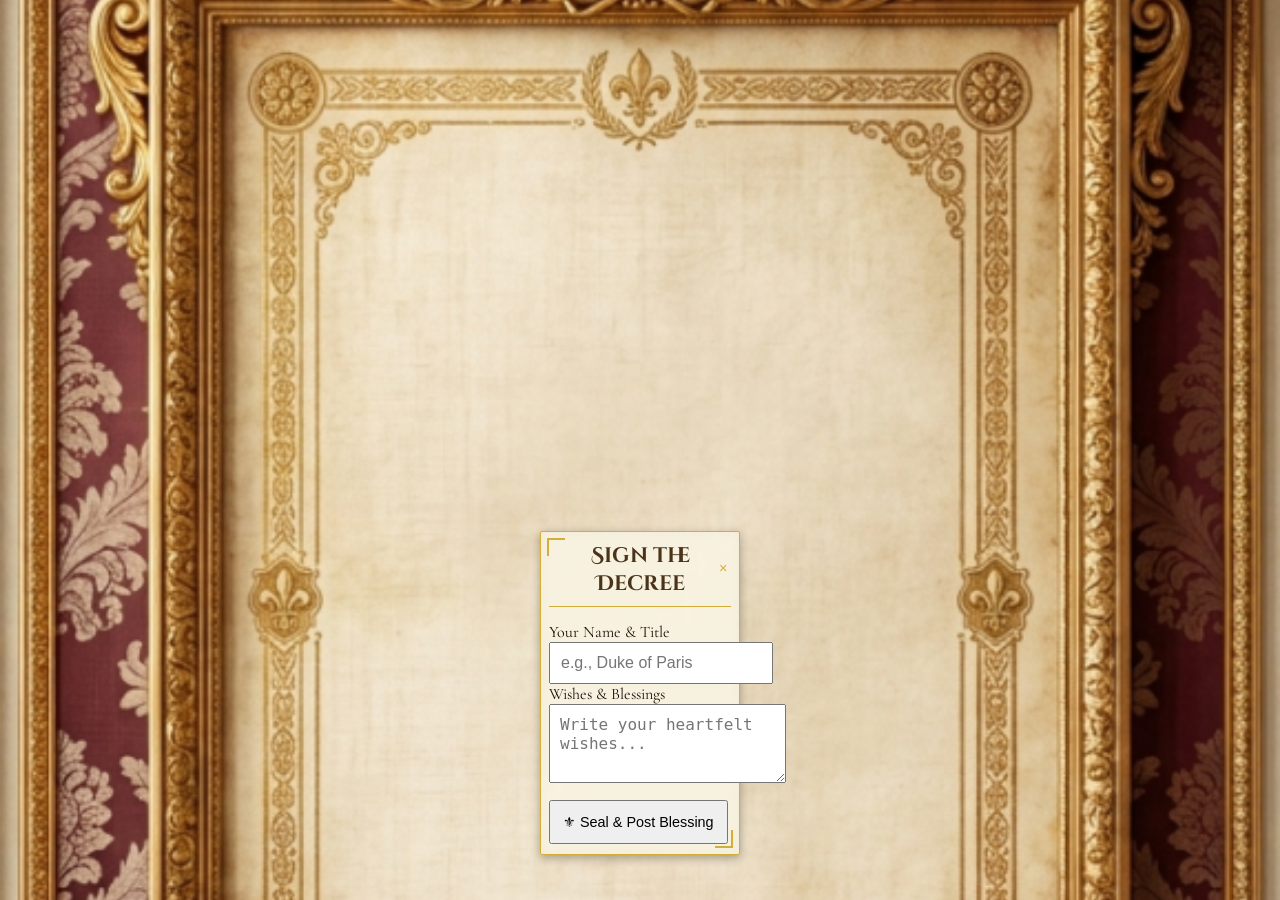
==== guestmessagesroyale.html @ cdbcbf1e "added french style message board" ====
<!DOCTYPE html>
<html lang="en">
<head>
  <meta charset="UTF-8" />
  <meta name="viewport" content="width=device-width, initial-scale=1.0, maximum-scale=1.0, user-scalable=no, viewport-fit=cover" />
  <title>The Royal Golden Book - Vertical Board</title>
  
  <!-- French Royal Google Fonts -->
  <link rel="preconnect" href="https://fonts.googleapis.com">
  <link rel="preconnect" href="https://fonts.gstatic.com" crossorigin>
  <link href="https://fonts.googleapis.com/css2?family=Alex+Brush&family=Cinzel+Decorative:wght@600;700&family=Cormorant+Garamond:ital,wght@0,500;1,400&display=swap" rel="stylesheet">
  
  <!-- Mobile-Optimized CSS -->
  <link rel="stylesheet" href="assets/css/guestmessagesroyale.css" />
  
  <!-- GSAP for Royal Animation -->
  <script src="https://cdnjs.cloudflare.com/ajax/libs/gsap/3.12.2/gsap.min.js"></script>
</head>
<body>
  <div class="royal-container">
    <main class="content-wrapper">
      <!-- Vertical Board Display Section -->
      <section class="vertical-board-section">
        <div class="vertical-board-frame" id="vertical-board-frame">
          <!-- Board Image -->
          <img src="photos/vertical_board.png" alt="Vertical Board" class="board-image" />
          
          <div class="board-form-container" id="board-form-container">
            <button class="close-btn" id="close-btn">&times;</button>
            <form id="guestbook-form">
              <h2>Sign the Decree</h2>
              
              <label for="guest-name">Your Name & Title</label>
              <input type="text" id="guest-name" placeholder="e.g., Duke of Paris" required />

              <label for="guest-message">Wishes & Blessings</label>
              <textarea id="guest-message" rows="3" placeholder="Write your heartfelt wishes..." required></textarea>

              <button type="submit" id="submit-btn">
                <span class="btn-symbol">⚜</span> Seal & Post Blessing
              </button>
            </form>
          </div>

          <!-- Message Grid Area -->
          <div class="message-grid-area" id="message-grid-area">
            <div class="message-grid" id="message-grid">
              <!-- Messages will be added here dynamically -->
            </div>
          </div>
        </div>
      </section>
    </main>
  </div>

  <!-- New Royal Board Logic -->
  <script src="assets/js/guestmessagesroyale.js"></script>
</body>
</html>
---- assets/css/guestmessagesroyale.css ----
:root {
  --royal-blue: #0b1d3a;
  --gold-primary: #d4af37;
  --gold-gradient: linear-gradient(135deg, #bf953f, #fcf6ba, #b38728, #fbf5b7, #aa771c);
  --parchment-bg: #f9f3e3;
  --parchment-border: #e2d1ad;
  --ink-color: #1a120b;
  --wood-dark: #23120b;
  --wood-light: #3a2014;
  --board-accent: #8b5a2b;
}

* {
  box-sizing: border-box;
  margin: 0;
  padding: 0;
  -webkit-tap-highlight-color: transparent;
}

html {
  height: 100%;
  overflow-x: hidden;
}

body {
  font-family: 'Cormorant Garamond', serif;
  background-color: var(--royal-blue);
  color: var(--ink-color);
  min-height: 100vh;
  min-height: 100dvh;
  margin: 0;
  padding: 0;
  overflow-x: hidden;
}

.royal-container {
  max-width: 100%;
  margin: 0 auto;
  width: 100%;
}

/* Content Wrapper - Mobile First */
.content-wrapper {
  display: flex;
  flex-direction: column;
  width: 100%;
  height: 100vh;
  height: 100dvh;
  position: relative;
}

/* Vertical Board Section - Mobile Optimized */
.vertical-board-section {
  width: 100%;
  position: relative;
}

.vertical-board-frame {
  position: fixed;
  top: 0;
  left: 0;
  width: 100%;
  height: 100vh;
  height: 100dvh;
  box-shadow: 0 15px 40px rgba(0,0,0,0.8);
  border-radius: 0;
  overflow: visible;
  display: block;
}

.board-image {
  position: absolute;
  top: 0;
  left: 0;
  width: 100%;
  height: 100%;
  object-fit: cover;
  object-position: center center;
  z-index: 1;
  pointer-events: none;
}

.board-header {
  display: flex;
  align-items: center;
  justify-content: center;
  gap: 12px;
  padding: 10px 15px;
  background: linear-gradient(180deg, rgba(11, 29, 58, 0.8) 0%, rgba(11, 29, 58, 0.4) 100%);
  border-bottom: 2px solid var(--gold-primary);
  flex-wrap: wrap;
  margin-bottom: 10px;
  border-radius: 4px;
  position: absolute;
  top: 0;
  left: 0;
  right: 0;
  z-index: 10;
}

.royal-shield {
  font-size: clamp(1rem, 4vw, 1.4rem);
  color: var(--gold-primary);
  text-shadow: 0 0 8px rgba(212, 175, 55, 0.6);
}

.board-title {
  color: #fcf6ba;
  text-align: center;
  font-family: 'Cinzel Decorative', serif;
  font-size: clamp(1rem, 4vw, 1.5rem);
  letter-spacing: 1px;
  flex: 1;
  min-width: 200px;
}

/* Form overlay within board - positioned at bottom of page within golden board area */
.board-form-container {
  position: absolute;
  bottom: 5%;
  left: 50%;
  transform: translateX(-50%);
  background: rgba(249, 243, 227, 0.92);
  border: 1px solid var(--gold-primary);
  border-radius: 2px;
  padding: 10px 8px;
  box-shadow: 0 3px 10px rgba(0,0,0,0.3), inset 0 0 10px rgba(181, 144, 52, 0.06);
  z-index: 100;
  max-width: 60%;
  width: 200px;
  cursor: move;
  user-select: none;
}

.close-btn {
  position: absolute;
  top: 5px;
  right: 8px;
  background: none;
  border: none;
  font-size: 1.5rem;
  color: var(--gold-primary);
  cursor: pointer;
  padding: 0;
  width: 24px;
  height: 24px;
  line-height: 1;
  z-index: 10;
}

.close-btn:hover {
  color: #fff;
  text-shadow: 0 0 5px rgba(0,0,0,0.5);
}

.board-form-container::before,
.board-form-container::after {
  content: '';
  position: absolute;
  width: 16px;
  height: 16px;
  border: 2px solid var(--gold-primary);
}

.board-form-container::before {
  top: 6px;
  left: 6px;
  border-right: none;
  border-bottom: none;
}

.board-form-container::after {
  bottom: 6px;
  right: 6px;
  border-left: none;
  border-top: none;
}

.board-form-container h2 {
  font-family: 'Cinzel Decorative', serif;
  font-size: clamp(1rem, 3.5vw, 1.3rem);
  margin-bottom: 15px;
  text-align: center;
  color: #4a3319;
  border-bottom: 1px solid var(--gold-primary);
  padding-bottom: 8px;
}

.board-form-container form label {
  margin: 10px 0 4px;
  font-size: clamp(0.85rem, 3vw, 1rem);
}

.board-form-container form input,
.board-form-container form textarea {
  padding: 10px;
  font-size: clamp(0.9rem, 3vw, 1rem);
}

.board-form-container form textarea {
  min-height: 60px;
}

.board-form-container button {
  margin-top: 12px;
  padding: 12px;
  font-size: clamp(0.8rem, 2.5vw, 0.9rem);
}

/* Message Grid Area - positioned within golden board area */
.message-grid-area {
  position: absolute;
  top: 55%;
  left: 50%;
  transform: translateX(-50%);
  width: 90%;
  max-width: 95%;
  height: 35%;
  overflow-y: auto;
  overflow-x: hidden;
  padding: 15px 10px;
  z-index: 5;
  -webkit-overflow-scrolling: touch;
}

.message-grid {
  display: grid;
  grid-template-columns: repeat(auto-fill, minmax(200px, 1fr));
  grid-auto-rows: auto;
  gap: 15px;
  width: 100%;
}

/* Board Message Styling - Grid Items */
.board-message {
  display: inline-flex;
  flex-direction: column;
  align-items: center;
  justify-content: center;
  background: rgba(249, 243, 227, 0.95);
  padding: 15px 20px;
  border-radius: 4px;
  box-shadow: 3px 5px 15px rgba(0,0,0,0.5);
  border: 1px solid var(--parchment-border);
  min-width: 200px;
  max-width: 300px;
  text-align: center;
  position: relative;
  flex-shrink: 0;
  transform: rotate(-1deg);
  transition: all 0.3s ease;
  cursor: pointer;
}

.board-message:hover {
  transform: rotate(0deg) scale(1.05);
  z-index: 50;
  box-shadow: 5px 8px 25px rgba(0,0,0,0.7);
}

.board-message:focus {
  transform: rotate(0deg) scale(1.1);
  z-index: 100;
  box-shadow: 8px 12px 35px rgba(0,0,0,0.8);
  outline: none;
}

.board-message.expanded {
  transform: rotate(0deg) scale(1.15);
  z-index: 1000;
  box-shadow: 10px 15px 40px rgba(0,0,0,0.9);
  max-width: 400px;
  padding: 20px 25px;
}

.board-message.default-message {
  background: rgba(249, 243, 227, 0.98);
  border: 2px solid var(--gold-primary);
  box-shadow: 0 0 20px rgba(212, 175, 55, 0.4);
}

.message-text {
  font-family: 'Alex Brush', cursive;
  font-size: clamp(1.1rem, 3.5vw, 1.4rem);
  line-height: 1.2;
  color: #2b1a0e;
  word-wrap: break-word;
  display: block;
}

.message-author {
  display: block;
  margin-top: 8px;
  font-family: 'Cormorant Garamond', serif;
  font-size: clamp(0.85rem, 2.5vw, 1rem);
  font-weight: 600;
  font-style: italic;
  color: #61442b;
  border-top: 1px solid var(--parchment-border);
  padding-top: 6px;
  width: 100%;
}

/* Gold Wax Seal for board messages */
.board-message::before {
  content: '⚜';
  position: absolute;
  top: -10px;
  left: 50%;
  transform: translateX(-50%);
  width: 24px;
  height: 24px;
  background: var(--gold-gradient);
  border-radius: 50%;
  display: flex;
  align-items: center;
  justify-content: center;
  font-size: 0.75rem;
  color: #4a3319;
  font-weight: bold;
  box-shadow: 0 2px 5px rgba(0,0,0,0.5), inset 0 0 3px rgba(255,255,255,0.8);
  border: 1px solid #997322;
  z-index: 5;
}

/* Mobile Optimizations - keep board image fully visible */
@media (max-width: 768px) {
  body {
    padding: 10px 8px;
    padding: max(10px, env(safe-area-inset-top)) max(8px, env(safe-area-inset-right)) max(10px, env(safe-area-inset-bottom)) max(8px, env(safe-area-inset-left));
  }

  .royal-header {
    margin-bottom: 15px;
  }

  .content-wrapper {
    gap: 15px;
  }

  .vertical-board-frame {
    min-height: 800px;
    border-radius: 4px;
  }

  .board-header {
    padding: 8px 10px;
    gap: 6px;
  }

  .board-title {
    font-size: 0.9rem;
    min-width: 150px;
  }

  .message-scroll-area {
    top: 58%;
    padding: 10px;
  }

  .message-track {
    gap: 10px;
  }

  .board-message {
    padding: 10px 12px;
    min-width: 140px;
    max-width: 200px;
  }

  .board-form-container {
    bottom: 5%;
    max-width: 75%;
    width: 200px;
    padding: 8px 6px;
  }
}

@media (max-width: 480px) {
  .royal-header {
    margin-bottom: 12px;
  }

  .title {
    font-size: 1.3rem;
  }

  .subtitle {
    font-size: 0.8rem;
  }

  .vertical-board-frame {
    min-height: 650px;
  }

  .board-header {
    padding: 6px 8px;
  }

  .board-form-container {
    bottom: 5%;
    max-width: 80%;
    width: 180px;
    padding: 6px 5px;
  }

  .board-form-container h2 {
    font-size: 0.95rem;
    margin-bottom: 10px;
  }

  .board-form-container form label {
    font-size: 0.75rem;
    margin: 6px 0 2px;
  }

  .board-form-container form input,
  .board-form-container form textarea {
    padding: 6px;
    font-size: 0.8rem;
  }

  .board-form-container form textarea {
    min-height: 40px;
  }

  .board-form-container button {
    padding: 8px;
    font-size: 0.75rem;
    margin-top: 8px;
  }

  .board-message {
    padding: 8px 10px;
    min-width: 120px;
    max-width: 160px;
  }

  .message-text {
    font-size: 0.95rem;
  }

  .message-author {
    font-size: 0.75rem;
  }
}

/* Landscape mobile optimization */
@media (max-height: 500px) and (orientation: landscape) {
  .royal-header {
    margin-bottom: 15px;
  }

  .title {
    font-size: 1.4rem;
  }

  .subtitle {
    font-size: 0.85rem;
    margin-top: 4px;
  }

  .content-wrapper {
    gap: 15px;
  }

  .vertical-board-frame {
    min-height: 200px;
  }

  .board-header {
    padding: 10px;
  }

  .message-scroll-area {
    padding: 10px;
  }
}

/* iPhone Safari specific fixes */
@supports (-webkit-touch-callout: none) {
  .vertical-board-frame {
    min-height: 350px;
  }

  button {
    padding: 18px 16px;
  }
}

/* Android Chrome specific fixes */
@media screen and (max-width: 768px) {
  .message-scroll-area {
    scroll-behavior: smooth;
  }
}
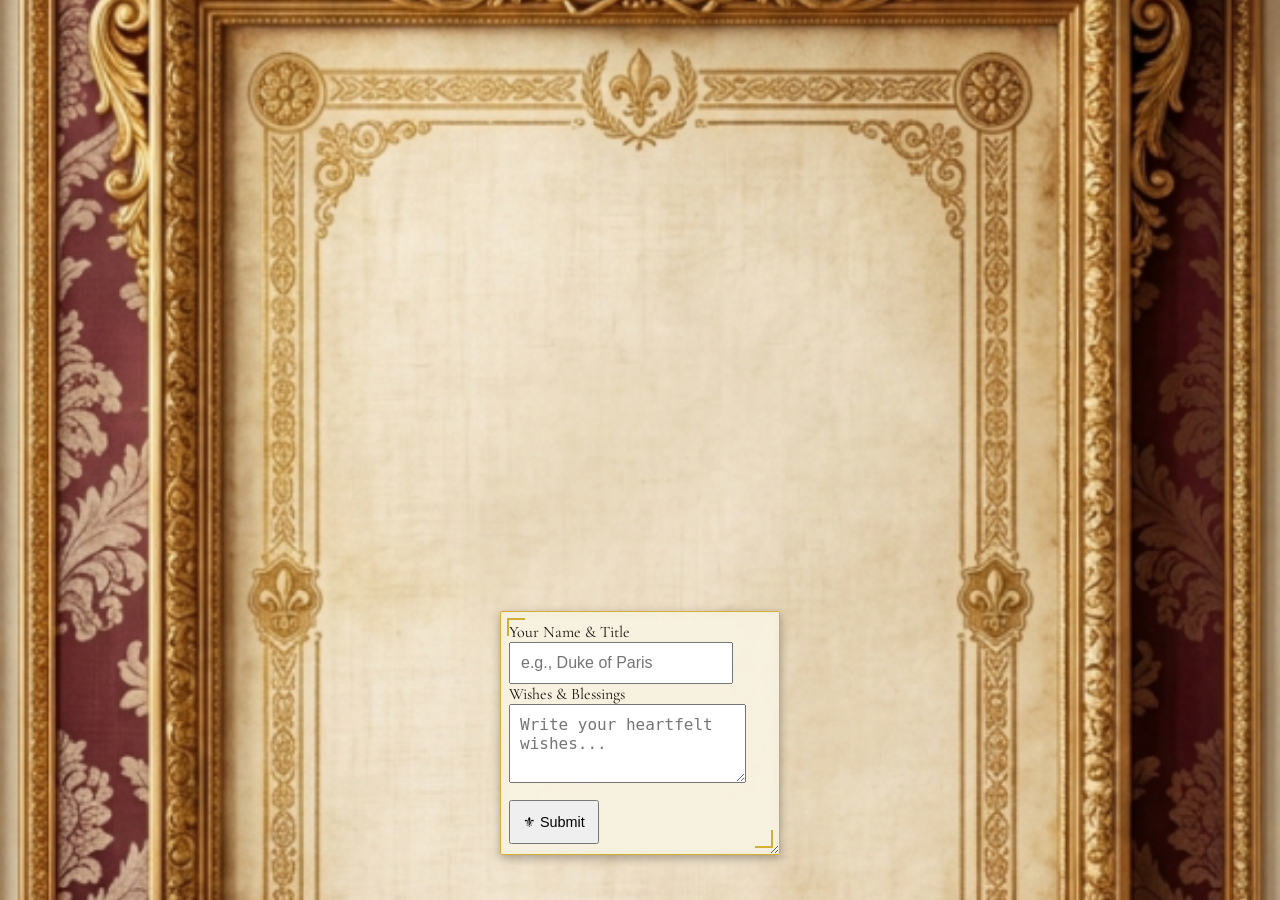
==== commit 1ba2269c: "updated" ====
--- a/guestmessagesroyale.html
+++ b/guestmessagesroyale.html
@@ -26,9 +26,7 @@
           <img src="photos/vertical_board.png" alt="Vertical Board" class="board-image" />
           
           <div class="board-form-container" id="board-form-container">
-            <button class="close-btn" id="close-btn">&times;</button>
             <form id="guestbook-form">
-              <h2>Sign the Decree</h2>
               
               <label for="guest-name">Your Name & Title</label>
               <input type="text" id="guest-name" placeholder="e.g., Duke of Paris" required />
@@ -37,7 +35,7 @@
               <textarea id="guest-message" rows="3" placeholder="Write your heartfelt wishes..." required></textarea>
 
               <button type="submit" id="submit-btn">
-                <span class="btn-symbol">⚜</span> Seal & Post Blessing
+                <span class="btn-symbol">⚜</span> Submit
               </button>
             </form>
           </div>
--- a/assets/css/guestmessagesroyale.css
+++ b/assets/css/guestmessagesroyale.css
@@ -114,7 +114,7 @@
   min-width: 200px;
 }
 
-/* Form overlay within board - positioned at bottom of page within golden board area */
+/* Form overlay within board - auto-resizing based on content */
 .board-form-container {
   position: absolute;
   bottom: 5%;
@@ -126,32 +126,15 @@
   padding: 10px 8px;
   box-shadow: 0 3px 10px rgba(0,0,0,0.3), inset 0 0 10px rgba(181, 144, 52, 0.06);
   z-index: 100;
-  max-width: 60%;
-  width: 200px;
+  min-width: 200px;
+  max-width: 280px;
+  width: auto;
   cursor: move;
   user-select: none;
-}
-
-.close-btn {
-  position: absolute;
-  top: 5px;
-  right: 8px;
-  background: none;
-  border: none;
-  font-size: 1.5rem;
-  color: var(--gold-primary);
-  cursor: pointer;
-  padding: 0;
-  width: 24px;
-  height: 24px;
-  line-height: 1;
-  z-index: 10;
-}
-
-.close-btn:hover {
-  color: #fff;
-  text-shadow: 0 0 5px rgba(0,0,0,0.5);
-}
+  resize: both;
+  overflow: auto;
+}
+
 
 .board-form-container::before,
 .board-form-container::after {
@@ -207,49 +190,50 @@
   font-size: clamp(0.8rem, 2.5vw, 0.9rem);
 }
 
-/* Message Grid Area - positioned within golden board area */
+/* Message Grid Area - positioned at red box area within golden frame */
 .message-grid-area {
   position: absolute;
-  top: 55%;
+  top: 22%;
   left: 50%;
   transform: translateX(-50%);
-  width: 90%;
-  max-width: 95%;
-  height: 35%;
+  width: 85%;
+  max-width: 90%;
+  height: 45%;
   overflow-y: auto;
   overflow-x: hidden;
   padding: 15px 10px;
   z-index: 5;
   -webkit-overflow-scrolling: touch;
+  display: grid;
+  grid-template-columns: 1fr 1fr;
+  grid-auto-rows: auto;
+  gap: 10px;
+  align-content: start;
 }
 
 .message-grid {
-  display: grid;
-  grid-template-columns: repeat(auto-fill, minmax(200px, 1fr));
-  grid-auto-rows: auto;
-  gap: 15px;
-  width: 100%;
+  display: contents;
 }
 
 /* Board Message Styling - Grid Items */
 .board-message {
-  display: inline-flex;
+  display: flex;
   flex-direction: column;
   align-items: center;
   justify-content: center;
   background: rgba(249, 243, 227, 0.95);
-  padding: 15px 20px;
+  padding: 12px 15px;
   border-radius: 4px;
   box-shadow: 3px 5px 15px rgba(0,0,0,0.5);
   border: 1px solid var(--parchment-border);
-  min-width: 200px;
-  max-width: 300px;
+  width: 100%;
+  max-width: 100%;
   text-align: center;
   position: relative;
-  flex-shrink: 0;
   transform: rotate(-1deg);
   transition: all 0.3s ease;
   cursor: pointer;
+  box-sizing: border-box;
 }
 
 .board-message:hover {
